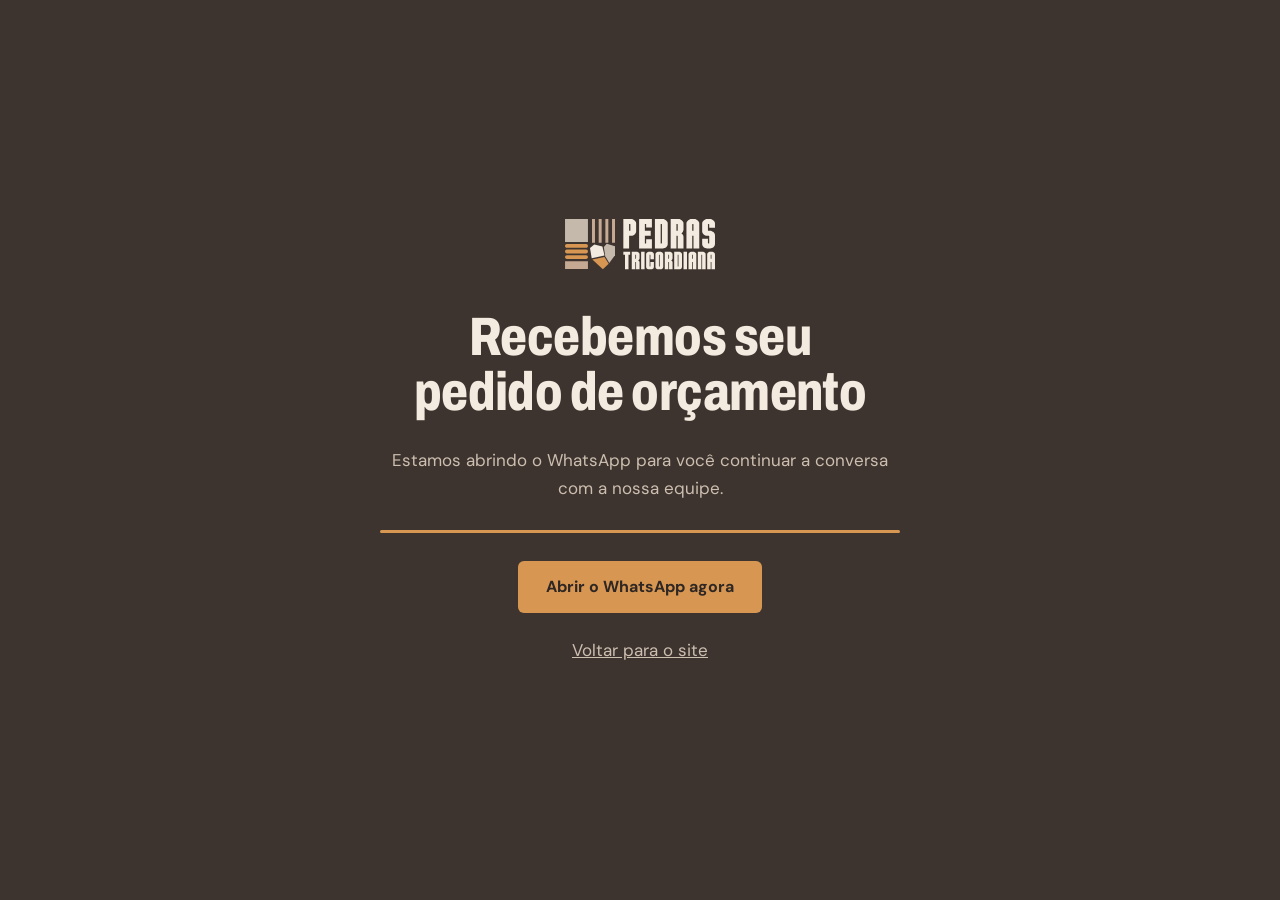
==== obrigado.html @ b3132f32 "Add files via upload" ====
<!doctype html>
<html lang="pt-BR">
<head>
<meta charset="utf-8">
<meta name="viewport" content="width=device-width, initial-scale=1">
<title>Recebemos seu pedido | Pedras Tricordiana</title>
<meta name="robots" content="noindex, nofollow">
<link rel="icon" href="assets/img/favicon.svg" type="image/svg+xml">
<link rel="preconnect" href="https://fonts.googleapis.com">
<link rel="preconnect" href="https://fonts.gstatic.com" crossorigin>
<link href="https://fonts.googleapis.com/css2?family=Archivo:wdth,wght@62..125,500..900&family=DM+Sans:opsz,wght@9..40,400;9..40,600;9..40,700&display=swap" rel="stylesheet">
<link rel="stylesheet" href="assets/css/style.css">
<style>
.aviso{min-height:100vh;display:grid;place-items:center;background:var(--terra);color:var(--claro-txt);padding:40px 16px;text-align:center}
.aviso__box{max-width:520px}
.aviso img{margin:0 auto 40px;width:150px}
.aviso p{color:var(--claro-sub)}
.barra{height:3px;background:rgba(243,234,224,.15);border-radius:3px;overflow:hidden;margin:28px 0}
.barra span{display:block;height:100%;width:0;background:var(--ouro);animation:enche 3s linear forwards}
@keyframes enche{to{width:100%}}
</style>
<script>(function(w,d,s,l,i){if(i.indexOf('XXXX')>-1)return;w[l]=w[l]||[];w[l].push({'gtm.start':new Date().getTime(),event:'gtm.js'});var f=d.getElementsByTagName(s)[0],j=d.createElement(s),dl=l!='dataLayer'?'&l='+l:'';j.async=true;j.src='https://www.googletagmanager.com/gtm.js?id='+i+dl;f.parentNode.insertBefore(j,f);})(window,document,'script','dataLayer','GTM-XXXXXXX');</script>
</head>
<body>
<main class="aviso">
  <div class="aviso__box">
    <img src="assets/img/logo-claro.svg" alt="Pedras Tricordiana" width="156" height="53">
    <h1 class="h2">Recebemos seu pedido de orçamento</h1>
    <p>Estamos abrindo o WhatsApp para você continuar a conversa com a nossa equipe.</p>
    <div class="barra"><span></span></div>
    <a id="ir" class="btn btn--ouro" href="https://wa.me/5535999798434">Abrir o WhatsApp agora</a>
    <p style="margin-top:24px"><a href="./" style="color:var(--claro-sub)">Voltar para o site</a></p>
  </div>
</main>
<script>
(function(){
  var padrao='Olá, acabei de preencher o formulário no site. Aguardo mais informações.';
  var m=new URLSearchParams(location.search).get('m')||padrao;
  var url='https://wa.me/5535999798434?text='+encodeURIComponent(m);
  document.getElementById('ir').href=url;
  window.dataLayer=window.dataLayer||[];window.dataLayer.push({event:'pagina_obrigado'});
  setTimeout(function(){location.href=url;},3000);
})();
</script>
</body>
</html>
---- assets/css/style.css ----
/* Pedras Tricordiana | LP QH4 Growth */
:root{
  --terra:#3E342F;      /* escuro principal (marrom carvão da marca) */
  --terra-2:#4A3F39;
  --terra-3:#2F2723;    /* rodapé */
  --ouro:#D79753;       /* destaque da marca */
  --ouro-esc:#B97A3A;
  --areia:#F9F3ED;      /* claro da marca */
  --areia-2:#EFE5DA;
  --pedra:#C5B9AC;
  --taupe:#7A6855;
  --tinta:#2B2420;
  --claro-txt:#F3EAE0;
  --claro-sub:#CDBFB0;
  --display:"Archivo", "Arial Narrow", sans-serif;
  --corpo:"DM Sans", system-ui, sans-serif;
  --raio:6px;
  --wrap:1200px;
  --ease:cubic-bezier(.2,.7,.2,1);
}
*,*::before,*::after{box-sizing:border-box}
html{scroll-behavior:smooth;-webkit-text-size-adjust:100%}
body{margin:0;font-family:var(--corpo);font-size:17px;line-height:1.6;color:var(--tinta);background:var(--areia);-webkit-font-smoothing:antialiased;overflow-x:hidden}
img{max-width:100%;height:auto;display:block}
a{color:inherit}
button{font:inherit}
:focus-visible{outline:3px solid var(--ouro);outline-offset:3px}
.skip{position:absolute;left:-9999px;top:8px;background:var(--ouro);color:var(--terra);padding:10px 16px;z-index:200;border-radius:var(--raio)}
.skip:focus{left:16px}
.wrap{width:min(100% - 32px, var(--wrap));margin-inline:auto}

.h2{font-family:var(--display);font-stretch:78%;font-weight:800;font-size:clamp(2rem,1.3rem + 2.6vw,3.4rem);line-height:1.02;letter-spacing:-.01em;margin:0 0 .5em;text-wrap:balance}

/* Botões */
.btn{display:inline-flex;align-items:center;justify-content:center;gap:.5em;min-height:52px;padding:0 26px;border-radius:var(--raio);font-weight:700;font-size:1rem;text-decoration:none;border:2px solid transparent;cursor:pointer;transition:transform .25s var(--ease),background-color .25s,color .25s,border-color .25s,box-shadow .25s}
.btn:active{transform:translateY(1px) scale(.99)}
.btn--ouro{background:var(--ouro);color:var(--terra-3)}
.btn--ouro:hover{background:#E3A665;box-shadow:0 10px 24px -12px rgba(215,151,83,.8);transform:translateY(-2px)}
.btn--linha{border-color:rgba(243,234,224,.35);color:var(--claro-txt)}
.btn--linha:hover{border-color:var(--ouro);color:var(--ouro)}
.btn--escuro{background:var(--terra);color:var(--areia)}
.btn--escuro:hover{background:var(--terra-3);transform:translateY(-2px)}
.btn--sm{min-height:42px;padding:0 18px;font-size:.92rem}
.btn--full{width:100%}
.btn[disabled]{opacity:.45;cursor:not-allowed;box-shadow:none;transform:none}

/* Topo */
.topo{position:fixed;inset:0 0 auto;z-index:50;transition:background-color .3s,box-shadow .3s,padding .3s;padding:14px 0}
.topo.is-rolado{background:rgba(47,39,35,.94);backdrop-filter:blur(8px);box-shadow:0 1px 0 rgba(255,255,255,.06);padding:8px 0}
.topo__in{display:flex;align-items:center;justify-content:space-between;gap:24px}
.topo__logo img{width:140px}
.topo__nav{display:flex;gap:26px}
.topo__nav a{color:var(--claro-sub);text-decoration:none;font-size:.95rem;font-weight:500;position:relative}
.topo__nav a::after{content:"";position:absolute;left:0;right:100%;bottom:-4px;height:2px;background:var(--ouro);transition:right .3s var(--ease)}
.topo__nav a:hover{color:var(--claro-txt)}
.topo__nav a:hover::after{right:0}

/* Hero */
.hero{background:var(--terra);color:var(--claro-txt);padding:130px 0 72px;position:relative;overflow:hidden}
.hero::before{content:"";position:absolute;inset:0;background:radial-gradient(900px 500px at 85% 20%,rgba(215,151,83,.12),transparent 60%);pointer-events:none}
.hero__grid{display:grid;grid-template-columns:5fr 7fr;gap:56px;align-items:center;position:relative}
.hero__local{margin:0 0 18px;color:var(--ouro);font-weight:600;font-size:.95rem}
.hero__h1{font-family:var(--display);font-stretch:72%;font-weight:850;font-size:clamp(2.6rem,1.6rem + 4vw,5rem);line-height:.96;letter-spacing:-.015em;margin:0 0 22px;text-wrap:balance}
.hero__sub{color:var(--claro-sub);font-size:1.08rem;max-width:34em;margin:0 0 30px}
.hero__acoes{display:flex;flex-wrap:wrap;gap:12px;margin-bottom:30px}
.hero__nota{display:flex;align-items:center;gap:14px;margin:0;font-size:.95rem;color:var(--claro-sub);max-width:30em;padding-top:22px;border-top:1px solid rgba(243,234,224,.14)}
.hero__nota-num{font-family:var(--display);font-stretch:75%;font-weight:800;font-size:2rem;color:var(--ouro);white-space:nowrap;line-height:1}

/* Mostruário: amostras verticais que se abrem */
.mostruario{display:flex;gap:8px;height:clamp(420px,58vh,560px)}
.amostra{position:relative;flex:1 1 0;min-width:0;border:0;padding:0;border-radius:4px;overflow:hidden;cursor:pointer;background:var(--terra-2);transition:flex-grow .7s var(--ease);text-align:left;color:var(--claro-txt)}
.amostra img{position:absolute;inset:0;width:100%;height:100%;object-fit:cover;transition:transform 1.2s var(--ease),filter .6s}
.amostra:not(.is-ativa) img{filter:saturate(.75) brightness(.8)}
.amostra::after{content:"";position:absolute;inset:0;background:linear-gradient(180deg,transparent 45%,rgba(30,24,21,.82));transition:opacity .5s}
.amostra.is-ativa{flex-grow:4.2}
.amostra.is-ativa img{transform:scale(1.04)}
.amostra__nome{position:absolute;z-index:2;left:16px;bottom:16px;font-family:var(--display);font-stretch:80%;font-weight:750;font-size:1.05rem;line-height:1.1;writing-mode:vertical-rl;transform:rotate(180deg);white-space:nowrap;transition:all .5s var(--ease)}
.amostra.is-ativa{display:flex;flex-direction:column;justify-content:flex-end;padding:22px}
.amostra.is-ativa .amostra__nome{position:relative;left:auto;bottom:auto;writing-mode:horizontal-tb;transform:none;font-size:1.7rem;white-space:normal;max-width:90%;margin-bottom:6px}
.amostra__desc{position:relative;z-index:2;display:none;font-size:.92rem;color:var(--claro-sub);max-width:26em}
.amostra.is-ativa .amostra__desc{display:block;animation:entra .5s .2s var(--ease) both}
.amostra:not(.is-ativa):hover img{filter:none}

/* Fatos */
.fatos{background:var(--terra-3);color:var(--claro-txt)}
.fatos__lista{list-style:none;margin:0 auto;padding:26px 0;display:grid;grid-template-columns:repeat(4,1fr)}
.fatos__lista li{display:flex;flex-direction:column;padding:0 22px;border-left:1px solid rgba(243,234,224,.12)}
.fatos__lista li:first-child{border-left:0;padding-left:0}
.fatos__lista strong{font-family:var(--display);font-stretch:80%;font-weight:750;font-size:1.25rem;color:var(--ouro)}
.fatos__lista span{font-size:.9rem;color:var(--claro-sub)}

/* Travertino */
.trav{padding:120px 0}
.trav__grid{display:grid;grid-template-columns:5fr 6fr;gap:64px;align-items:center}
.trav__texto p{max-width:32em;color:#4b4039}
.trav__ficha{margin:28px 0 32px;border-top:1px solid var(--pedra)}
.trav__ficha div{display:grid;grid-template-columns:130px 1fr;gap:16px;padding:14px 0;border-bottom:1px solid var(--pedra)}
.trav__ficha dt{font-weight:700;color:var(--taupe);font-size:.92rem}
.trav__ficha dd{margin:0}
.trav__galeria{display:grid;grid-template-columns:repeat(4,1fr);gap:8px;max-width:600px;justify-self:end;width:100%}
.trav__galeria img{width:100%;aspect-ratio:1;object-fit:cover;border-radius:4px}
.trav__galeria .trav__largo{grid-column:1/-1;aspect-ratio:576/285}

/* Catálogo */
.cat{background:var(--areia-2);padding:110px 0}
.cat__topo{display:flex;justify-content:space-between;align-items:end;gap:24px;margin-bottom:40px}
.cat__topo p{margin:0 0 .6em;color:var(--taupe);max-width:24em}
.cat__grid{display:grid;grid-template-columns:260px 1fr;gap:48px;align-items:start}
.cat__lista{list-style:none;margin:0;padding:0;border-top:1px solid var(--pedra)}
.cat__lista button{width:100%;display:flex;align-items:center;justify-content:space-between;gap:12px;background:none;border:0;border-bottom:1px solid var(--pedra);padding:13px 4px;font-family:var(--display);font-stretch:85%;font-weight:650;font-size:1.12rem;color:var(--taupe);cursor:pointer;text-align:left;transition:color .2s,padding .3s var(--ease)}
.cat__lista button::after{content:"";width:8px;height:8px;border-radius:50%;background:var(--ouro);opacity:0;transform:scale(.4);transition:all .3s var(--ease)}
.cat__lista button:hover{color:var(--tinta);padding-left:10px}
.cat__lista button[aria-selected="true"]{color:var(--tinta);padding-left:10px}
.cat__lista button[aria-selected="true"]::after{opacity:1;transform:none}
.cat__painel{display:grid;grid-template-columns:1fr 1.25fr;gap:40px;align-items:start}
.cat__fotos{display:grid;grid-template-columns:repeat(3,1fr);gap:8px;max-width:600px}
.cat__fotos img{width:100%;aspect-ratio:1;object-fit:cover;border-radius:4px;animation:entra .5s var(--ease) both}
.cat__fotos img.cat__largo{grid-column:1/-1;aspect-ratio:576/285}
.cat__fotos img:nth-child(2){animation-delay:.05s}.cat__fotos img:nth-child(3){animation-delay:.1s}.cat__fotos img:nth-child(4){animation-delay:.15s}.cat__fotos img:nth-child(5){animation-delay:.2s}.cat__fotos img:nth-child(6){animation-delay:.25s}.cat__fotos img:nth-child(7){animation-delay:.3s}
.cat__nome{font-family:var(--display);font-stretch:78%;font-weight:800;font-size:2.1rem;line-height:1.05;margin:4px 0 14px}
.cat__desc{color:#4b4039;margin:0 0 26px}

/* Origem */
.origem{background:var(--terra);color:var(--claro-txt);padding:120px 0}
.origem__grid{display:grid;grid-template-columns:6fr 5fr;gap:64px;align-items:center}
.origem__texto>p{color:var(--claro-sub);max-width:34em}
.linha{list-style:none;margin:36px 0 0;padding:0;position:relative}
.linha::before{content:"";position:absolute;left:7px;top:8px;bottom:8px;width:1px;background:rgba(215,151,83,.4)}
.linha li{position:relative;display:grid;grid-template-columns:110px 1fr;gap:16px;padding:0 0 22px 32px}
.linha li::before{content:"";position:absolute;left:2px;top:8px;width:11px;height:11px;border-radius:50%;background:var(--terra);border:2px solid var(--ouro)}
.linha li:last-child::before{background:var(--ouro)}
.linha__quando{font-family:var(--display);font-stretch:80%;font-weight:750;color:var(--ouro);font-size:1.1rem}
.linha li span:last-child{color:var(--claro-sub)}
.origem__foto{margin:0;position:relative;border-radius:var(--raio);overflow:hidden;aspect-ratio:4/5}
.origem__foto img{width:100%;height:100%;object-fit:cover;transform:scale(1.08);will-change:transform}
.origem__foto figcaption{position:absolute;left:18px;bottom:16px;font-size:.88rem;color:var(--claro-txt);background:rgba(47,39,35,.7);padding:6px 12px;border-radius:4px}

/* Projetos */
.proj{padding:110px 0;background:var(--areia)}
.proj__topo{max-width:36em;margin-bottom:40px}
.proj__topo p{color:var(--taupe);margin:0}
.proj__mosaico{display:grid;grid-template-columns:repeat(6,1fr);grid-auto-rows:150px;gap:10px}
.proj__mosaico figure{margin:0;overflow:hidden;border-radius:4px}
.proj__mosaico img{width:100%;height:100%;object-fit:cover;transition:transform 1s var(--ease)}
.proj__mosaico figure:hover img{transform:scale(1.04)}
.p1{grid-column:1/4;grid-row:span 3}
.p2{grid-column:4/7;grid-row:span 2}
.p3{grid-column:4/6;grid-row:span 3}
.p4{grid-column:6/7;grid-row:span 3}
.p5{grid-column:1/3;grid-row:span 2}
.p6{grid-column:3/4;grid-row:span 2}

/* Passos */
.passos{padding:110px 0;background:var(--areia-2)}
.passos__lista{list-style:none;margin:40px 0 0;padding:0;display:grid;grid-template-columns:repeat(4,1fr);gap:0;counter-reset:p}
.passos__lista li{padding:28px 28px 8px 0;margin-right:28px;border-top:2px solid var(--terra);position:relative}
.passos__lista li:last-child{margin-right:0}
.passos__n{font-family:var(--display);font-stretch:70%;font-weight:850;font-size:3.4rem;line-height:1;color:var(--ouro)}
.passos__lista h3{font-family:var(--display);font-stretch:85%;font-weight:750;font-size:1.3rem;margin:12px 0 8px}
.passos__lista p{margin:0;color:#4b4039;font-size:.97rem}

/* Orçamento */
.orc{background:var(--terra);color:var(--claro-txt);padding:120px 0}
.orc__grid{display:grid;grid-template-columns:5fr 6fr;gap:64px;align-items:start}
.orc__texto>p{color:var(--claro-sub);max-width:28em}
.orc__quem{list-style:none;padding:0;margin:30px 0}
.orc__quem li{padding:12px 0 12px 26px;border-bottom:1px solid rgba(243,234,224,.12);position:relative}
.orc__quem li::before{content:"";position:absolute;left:0;top:50%;width:12px;height:2px;background:var(--ouro)}
.orc__aviso{display:inline-block;background:rgba(215,151,83,.14);color:var(--ouro);font-weight:600;padding:10px 14px;border-radius:4px}
.form{background:var(--areia);color:var(--tinta);padding:34px;border-radius:var(--raio);display:grid;grid-template-columns:1fr 1fr;gap:16px 18px;box-shadow:0 30px 60px -30px rgba(0,0,0,.5)}
.campo{display:flex;flex-direction:column;gap:6px}
.campo--full,.form .btn,.form__dica{grid-column:1/-1}
.campo label{font-weight:600;font-size:.92rem}
.opcional{font-weight:400;color:var(--taupe)}
.campo input,.campo select,.campo textarea{font:inherit;font-size:1rem;color:var(--tinta);background:#fff;border:1.5px solid #D9CCBE;border-radius:4px;padding:12px 14px;min-height:48px;transition:border-color .2s,box-shadow .2s;width:100%}
.campo textarea{resize:vertical;min-height:90px}
.campo input:focus,.campo select:focus,.campo textarea:focus{outline:none;border-color:var(--ouro);box-shadow:0 0 0 3px rgba(215,151,83,.25)}
.campo input.is-invalido{border-color:#B4532A}
.form__dica{margin:-4px 0 0;font-size:.85rem;color:var(--taupe);text-align:center}

/* FAQ */
.faq{padding:110px 0}
.faq__grid{display:grid;grid-template-columns:4fr 7fr;gap:64px;align-items:start}
.faq details{border-bottom:1px solid var(--pedra)}
.faq details:first-child{border-top:1px solid var(--pedra)}
.faq summary{list-style:none;cursor:pointer;padding:20px 40px 20px 0;font-family:var(--display);font-stretch:85%;font-weight:700;font-size:1.2rem;position:relative}
.faq summary::-webkit-details-marker{display:none}
.faq summary::after{content:"";position:absolute;right:6px;top:50%;width:14px;height:14px;margin-top:-7px;background:linear-gradient(var(--ouro),var(--ouro)) center/14px 2px no-repeat,linear-gradient(var(--ouro),var(--ouro)) center/2px 14px no-repeat;transition:transform .3s var(--ease)}
.faq details[open] summary::after{transform:rotate(45deg)}
.faq details p{margin:0 0 20px;color:#4b4039;max-width:40em;animation:abre .35s var(--ease)}
@keyframes abre{from{opacity:0;transform:translateY(-4px)}}

/* Rodapé */
.rodape{background:var(--terra-3);color:var(--claro-sub);padding:70px 0 26px;font-size:.95rem}
.rodape__grid{display:grid;grid-template-columns:2fr 1fr 1fr;gap:40px}
.rodape h3{color:var(--claro-txt);font-size:1rem;margin:0 0 12px}
.rodape p{margin:0 0 8px}
.rodape a{text-decoration:none}
.rodape a:hover{color:var(--ouro)}
.rodape__frase{margin-top:16px!important;max-width:24em}
.rodape__base{display:flex;justify-content:space-between;gap:16px;flex-wrap:wrap;margin-top:50px;padding-top:22px;border-top:1px solid rgba(243,234,224,.1);font-size:.85rem}
.rodape__base a{color:var(--ouro)}

/* WhatsApp flutuante */
.whats-flutuante{position:fixed;right:20px;bottom:20px;z-index:60;width:60px;height:60px;border-radius:50%;background:#25D366;color:#fff;display:grid;place-items:center;box-shadow:0 10px 26px -8px rgba(0,0,0,.45);transition:transform .25s var(--ease)}
.whats-flutuante:hover{transform:scale(1.08)}
.whats-flutuante::before{content:"";position:absolute;inset:0;border-radius:50%;border:2px solid #25D366;animation:pulso 2.4s infinite}
@keyframes pulso{0%{transform:scale(1);opacity:.7}100%{transform:scale(1.5);opacity:0}}

/* Reveal */
.reveal{opacity:0;transform:translateY(22px);transition:opacity .8s var(--ease),transform .8s var(--ease)}
.reveal.is-visivel{opacity:1;transform:none}
.hero__texto>*{animation:entra .9s var(--ease) both}
.hero__texto>*:nth-child(2){animation-delay:.08s}
.hero__texto>*:nth-child(3){animation-delay:.16s}
.hero__texto>*:nth-child(4){animation-delay:.24s}
.hero__texto>*:nth-child(5){animation-delay:.32s}
.amostra{animation:sobe 1s var(--ease) both}
.amostra:nth-child(2){animation-delay:.08s}.amostra:nth-child(3){animation-delay:.16s}.amostra:nth-child(4){animation-delay:.24s}.amostra:nth-child(5){animation-delay:.32s}.amostra:nth-child(6){animation-delay:.4s}
@keyframes entra{from{opacity:0;transform:translateY(18px)}}
@keyframes sobe{from{opacity:0;transform:translateY(40px)}}

/* Responsivo */
@media (max-width:1020px){
  .topo__nav{display:none}
  .hero__grid,.trav__grid,.origem__grid,.orc__grid,.faq__grid{grid-template-columns:1fr;gap:44px}
  .cat__grid{grid-template-columns:1fr;gap:28px}
  .cat__painel{grid-template-columns:1fr}
  .cat__lista{display:flex;overflow-x:auto;gap:8px;border:0;padding-bottom:6px;scrollbar-width:none}
  .cat__lista::-webkit-scrollbar{display:none}
  .cat__lista li{flex:0 0 auto}
  .cat__lista button{border:1.5px solid var(--pedra);border-radius:40px;padding:8px 16px;font-size:1rem;white-space:nowrap}
  .cat__lista button::after{display:none}
  .cat__lista button[aria-selected="true"]{background:var(--terra);color:var(--areia);border-color:var(--terra);padding-left:16px}
  .cat__lista button:hover{padding-left:16px}
  .passos__lista{grid-template-columns:1fr 1fr;row-gap:24px}
  .passos__lista li:nth-child(2n){margin-right:0}
  .origem__foto{aspect-ratio:16/10}
  .trav__galeria{justify-self:stretch;max-width:none}
}
@media (max-width:640px){
  body{font-size:16px}
  .hero{padding:104px 0 56px}
  .mostruario{height:400px;gap:5px}
  .amostra.is-ativa{flex-grow:5}
  .amostra__nome{left:8px;bottom:10px;font-size:.85rem}
  .amostra.is-ativa{padding:16px}.amostra.is-ativa .amostra__nome{font-size:1.3rem}
  .amostra__desc{font-size:.85rem}
  .fatos__lista{grid-template-columns:1fr 1fr;row-gap:18px}
  .fatos__lista li{padding:0 14px}
  .fatos__lista li:nth-child(3){border-left:0;padding-left:0}
  .trav,.cat,.origem,.proj,.passos,.orc,.faq{padding:76px 0}
  .trav__ficha div{grid-template-columns:1fr;gap:2px}
  .cat__topo{flex-direction:column;align-items:start;gap:4px}
  .linha li{grid-template-columns:1fr;gap:2px}
  .proj__mosaico{grid-template-columns:1fr 1fr;grid-auto-rows:140px}
  .p1{grid-column:1/3;grid-row:span 2}.p2,.p3,.p4,.p5,.p6{grid-column:auto;grid-row:span 2}
  .p6{grid-column:1/3;grid-row:span 2}
  .passos__lista{grid-template-columns:1fr}
  .passos__lista li{margin-right:0}
  .form{grid-template-columns:1fr;padding:24px 18px}
  .rodape__grid{grid-template-columns:1fr}
  .topo .btn--sm{padding:0 14px;font-size:.85rem}
  .topo__logo img{width:118px}
  .whats-flutuante{width:56px;height:56px;right:16px;bottom:16px}
}
@media (prefers-reduced-motion:reduce){
  *,*::before,*::after{animation:none!important;transition:none!important;scroll-behavior:auto!important}
  .reveal{opacity:1;transform:none}
}
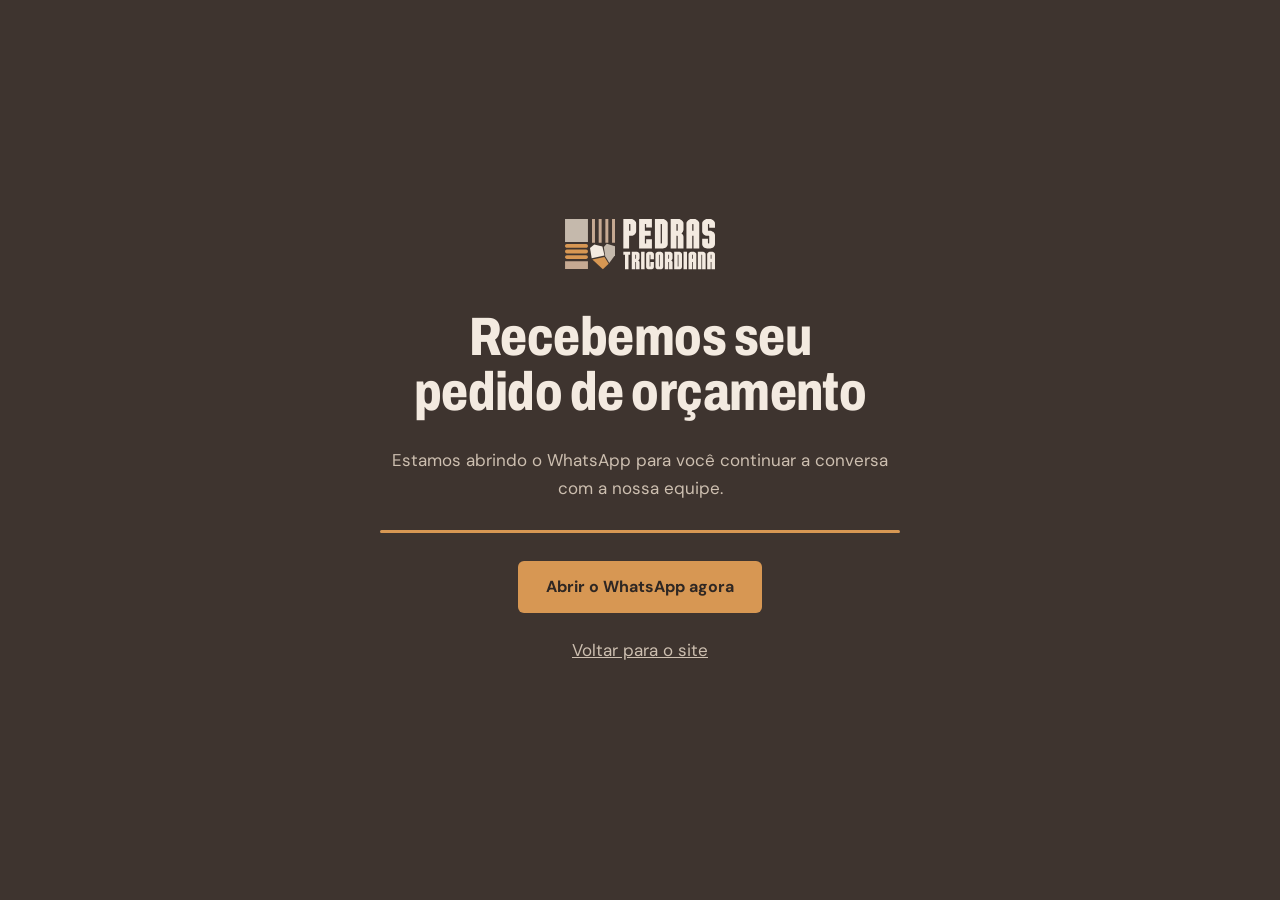
==== commit 0904b715: "Adiciona o script de métricas do LP Validator (Funil) Uma linha antes do </body>: registra visitas, " ====
--- a/obrigado.html
+++ b/obrigado.html
@@ -42,5 +42,6 @@
   setTimeout(function(){location.href=url;},3000);
 })();
 </script>
+<script src="https://app-validacao-lp-sapp-validacao-lp.vercel.app/api/t" data-lp="lp-pedras-tricordianas" defer></script>
 </body>
 </html>
--- a/assets/css/style.css
+++ b/assets/css/style.css
@@ -97,9 +97,9 @@
 .trav__ficha div{display:grid;grid-template-columns:130px 1fr;gap:16px;padding:14px 0;border-bottom:1px solid var(--pedra)}
 .trav__ficha dt{font-weight:700;color:var(--taupe);font-size:.92rem}
 .trav__ficha dd{margin:0}
-.trav__galeria{display:grid;grid-template-columns:repeat(4,1fr);gap:8px;max-width:600px;justify-self:end;width:100%}
+.trav__galeria{display:grid;grid-template-columns:repeat(2,1fr);gap:8px;max-width:600px;justify-self:end;width:100%}
 .trav__galeria img{width:100%;aspect-ratio:1;object-fit:cover;border-radius:4px}
-.trav__galeria .trav__largo{grid-column:1/-1;aspect-ratio:576/285}
+.trav__galeria .trav__largo{grid-column:1/-1;aspect-ratio:2/1}
 
 /* Catálogo */
 .cat{background:var(--areia-2);padding:110px 0}
@@ -115,7 +115,7 @@
 .cat__painel{display:grid;grid-template-columns:1fr 1.25fr;gap:40px;align-items:start}
 .cat__fotos{display:grid;grid-template-columns:repeat(3,1fr);gap:8px;max-width:600px}
 .cat__fotos img{width:100%;aspect-ratio:1;object-fit:cover;border-radius:4px;animation:entra .5s var(--ease) both}
-.cat__fotos img.cat__largo{grid-column:1/-1;aspect-ratio:576/285}
+.cat__fotos img.cat__largo{grid-column:1/-1;aspect-ratio:2/1}
 .cat__fotos img:nth-child(2){animation-delay:.05s}.cat__fotos img:nth-child(3){animation-delay:.1s}.cat__fotos img:nth-child(4){animation-delay:.15s}.cat__fotos img:nth-child(5){animation-delay:.2s}.cat__fotos img:nth-child(6){animation-delay:.25s}.cat__fotos img:nth-child(7){animation-delay:.3s}
 .cat__nome{font-family:var(--display);font-stretch:78%;font-weight:800;font-size:2.1rem;line-height:1.05;margin:4px 0 14px}
 .cat__desc{color:#4b4039;margin:0 0 26px}
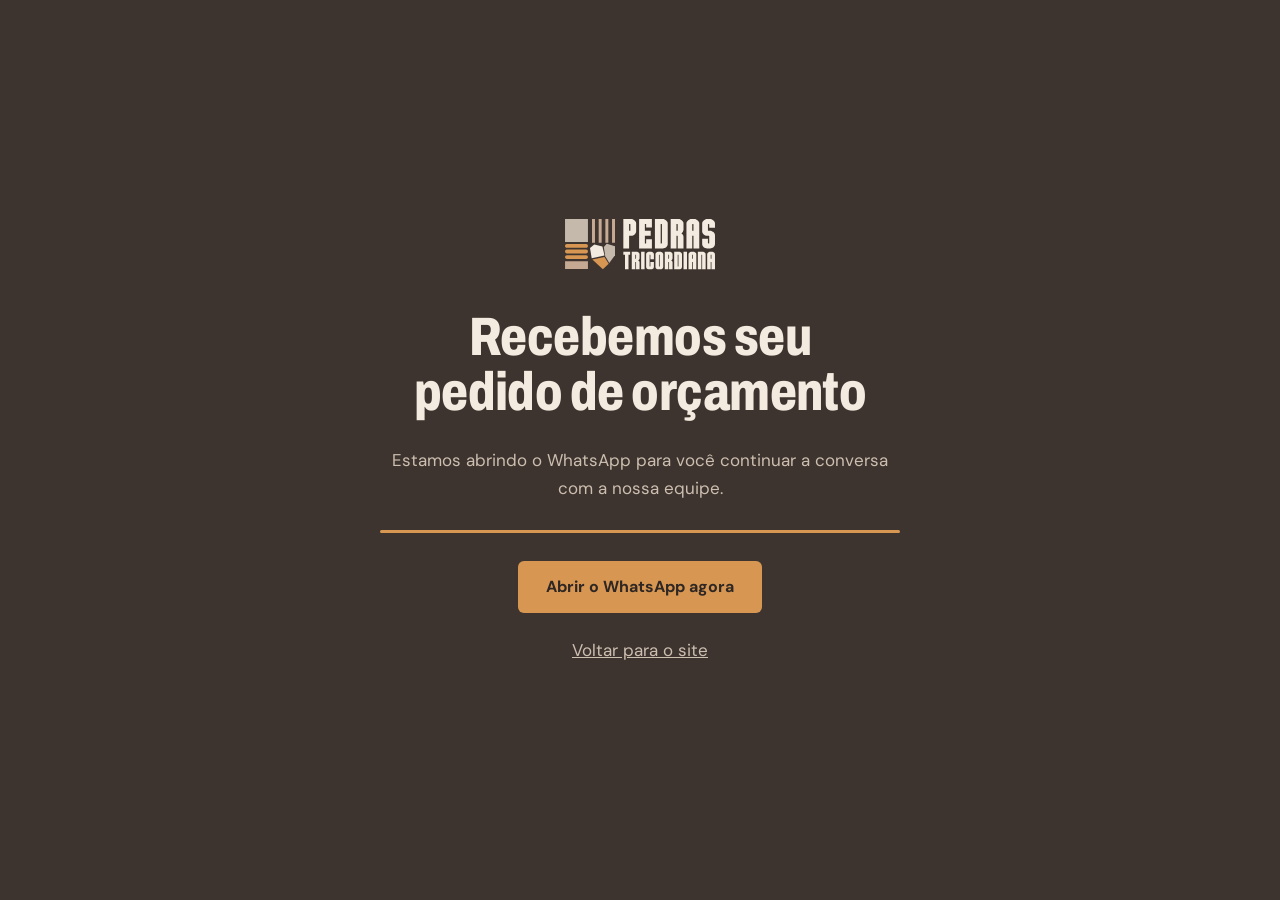
==== commit b288a4b6: "Instala o GTM-T2R4Z2BX na LP e na página de obrigado Troca o placeholder GTM-XXXXXXX pelo ID do clie" ====
--- a/obrigado.html
+++ b/obrigado.html
@@ -19,9 +19,10 @@
 .barra span{display:block;height:100%;width:0;background:var(--ouro);animation:enche 3s linear forwards}
 @keyframes enche{to{width:100%}}
 </style>
-<script>(function(w,d,s,l,i){if(i.indexOf('XXXX')>-1)return;w[l]=w[l]||[];w[l].push({'gtm.start':new Date().getTime(),event:'gtm.js'});var f=d.getElementsByTagName(s)[0],j=d.createElement(s),dl=l!='dataLayer'?'&l='+l:'';j.async=true;j.src='https://www.googletagmanager.com/gtm.js?id='+i+dl;f.parentNode.insertBefore(j,f);})(window,document,'script','dataLayer','GTM-XXXXXXX');</script>
+<script>(function(w,d,s,l,i){w[l]=w[l]||[];w[l].push({'gtm.start':new Date().getTime(),event:'gtm.js'});var f=d.getElementsByTagName(s)[0],j=d.createElement(s),dl=l!='dataLayer'?'&l='+l:'';j.async=true;j.src='https://www.googletagmanager.com/gtm.js?id='+i+dl;f.parentNode.insertBefore(j,f);})(window,document,'script','dataLayer','GTM-T2R4Z2BX');</script>
 </head>
 <body>
+<noscript><iframe src="https://www.googletagmanager.com/ns.html?id=GTM-T2R4Z2BX" height="0" width="0" style="display:none;visibility:hidden"></iframe></noscript>
 <main class="aviso">
   <div class="aviso__box">
     <img src="assets/img/logo-claro.svg" alt="Pedras Tricordiana" width="156" height="53">
--- a/assets/css/style.css
+++ b/assets/css/style.css
@@ -216,7 +216,7 @@
 .hero__texto>*:nth-child(4){animation-delay:.24s}
 .hero__texto>*:nth-child(5){animation-delay:.32s}
 .amostra{animation:sobe 1s var(--ease) both}
-.amostra:nth-child(2){animation-delay:.08s}.amostra:nth-child(3){animation-delay:.16s}.amostra:nth-child(4){animation-delay:.24s}.amostra:nth-child(5){animation-delay:.32s}.amostra:nth-child(6){animation-delay:.4s}
+.amostra:nth-child(2){animation-delay:.08s}.amostra:nth-child(3){animation-delay:.16s}.amostra:nth-child(4){animation-delay:.24s}.amostra:nth-child(5){animation-delay:.32s}.amostra:nth-child(6){animation-delay:.4s}.amostra:nth-child(7){animation-delay:.48s}
 @keyframes entra{from{opacity:0;transform:translateY(18px)}}
 @keyframes sobe{from{opacity:0;transform:translateY(40px)}}
 
